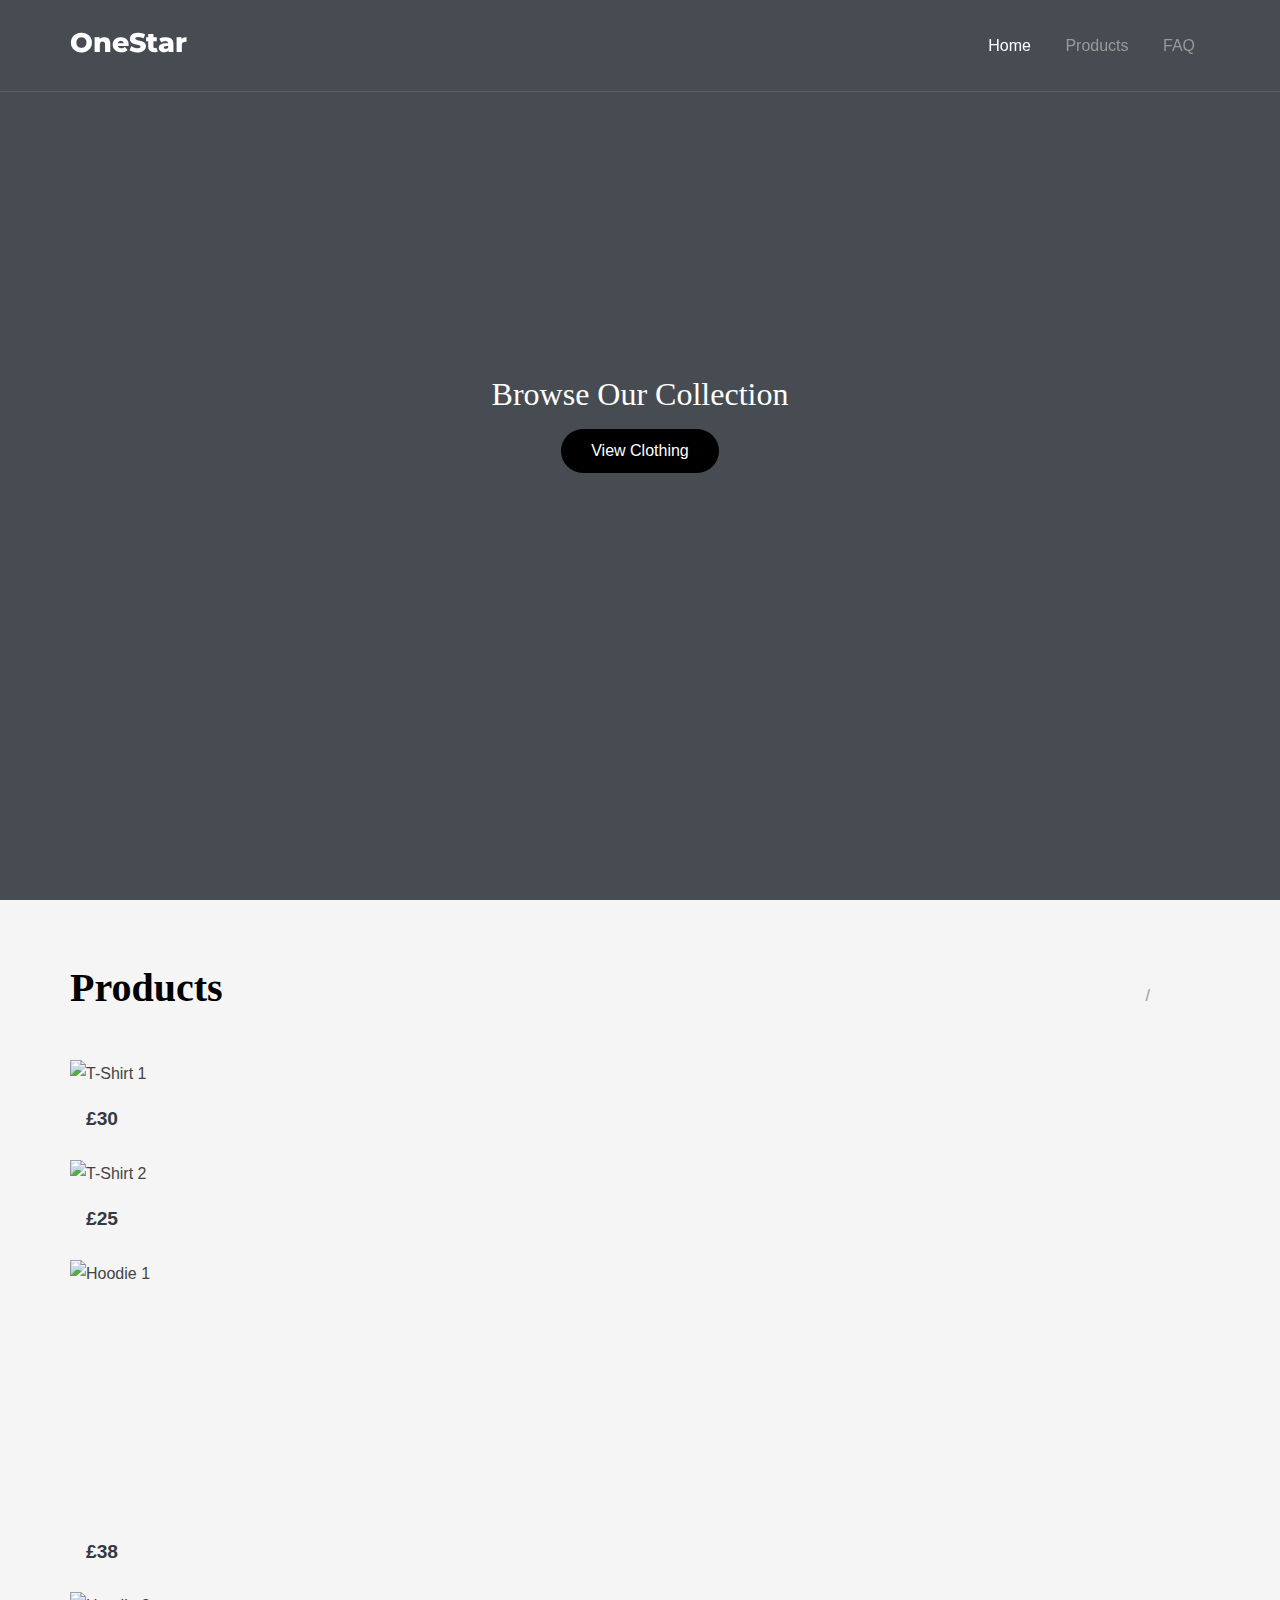
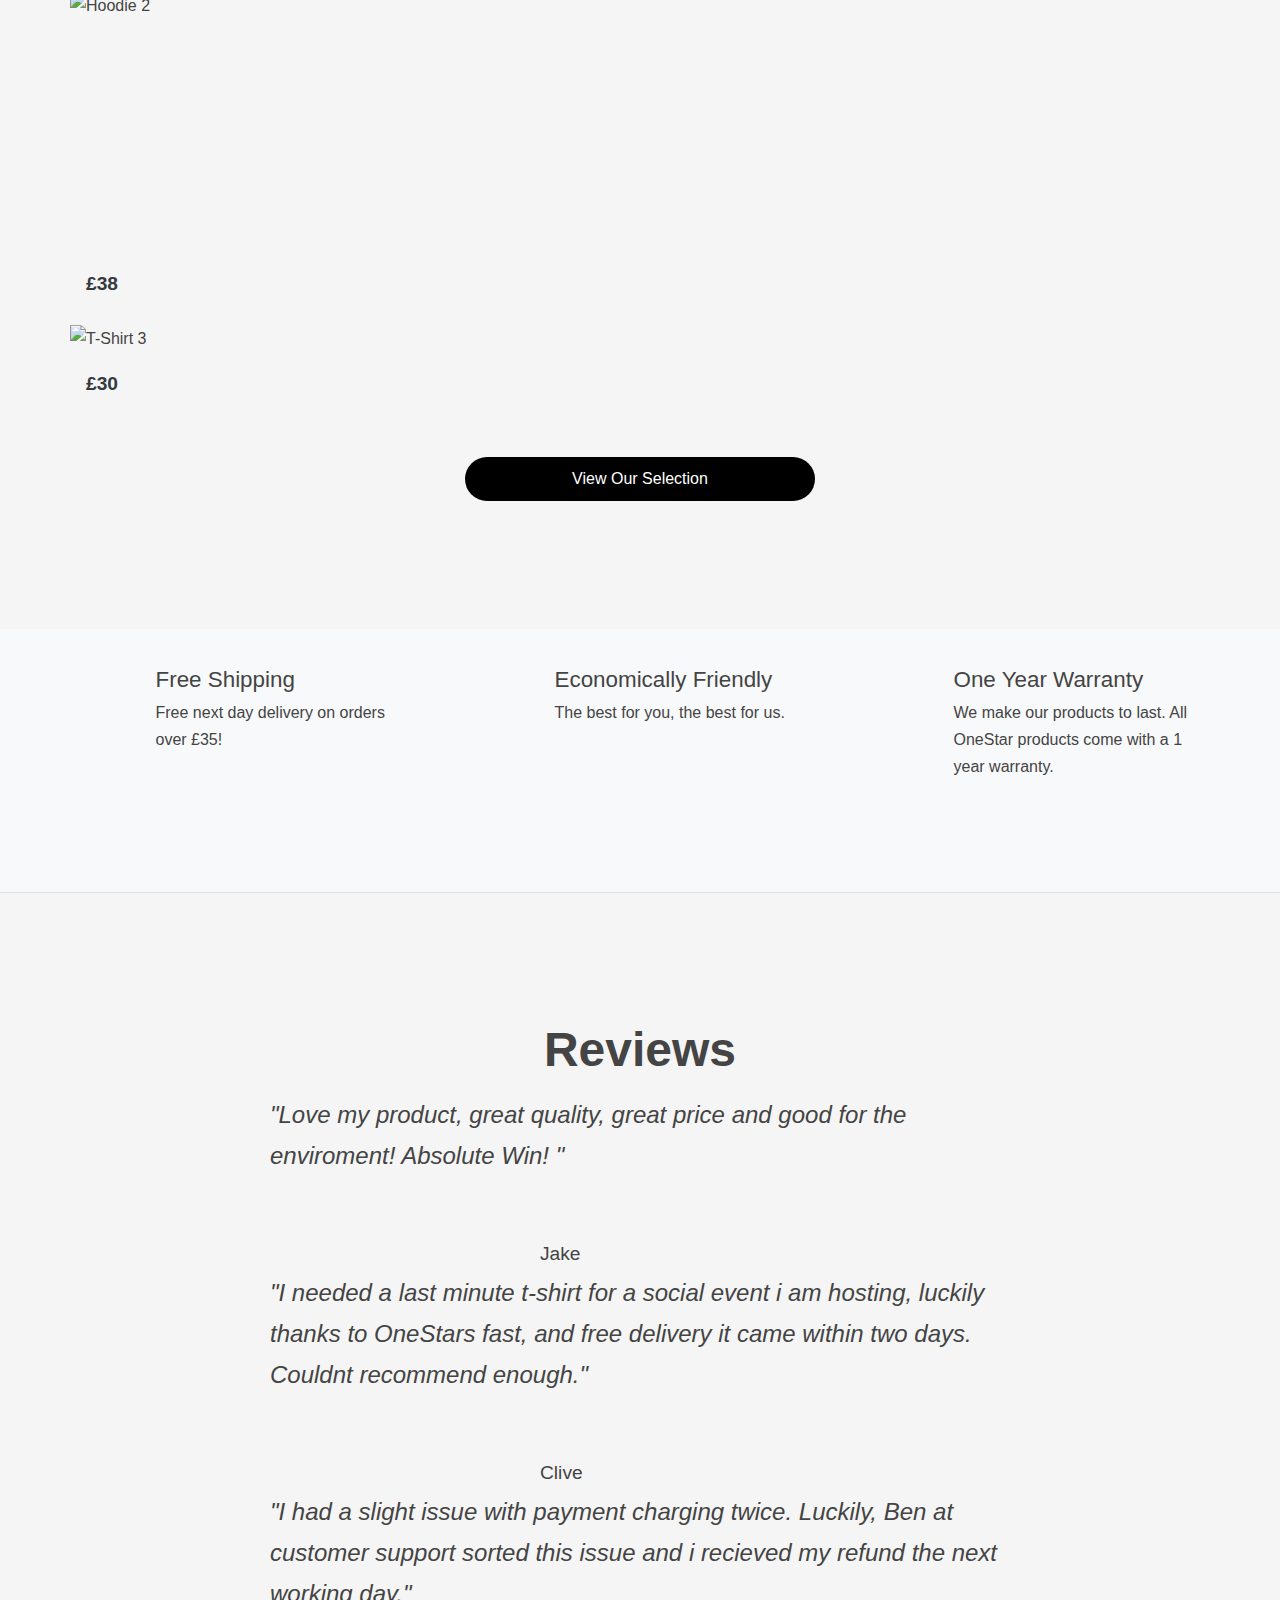
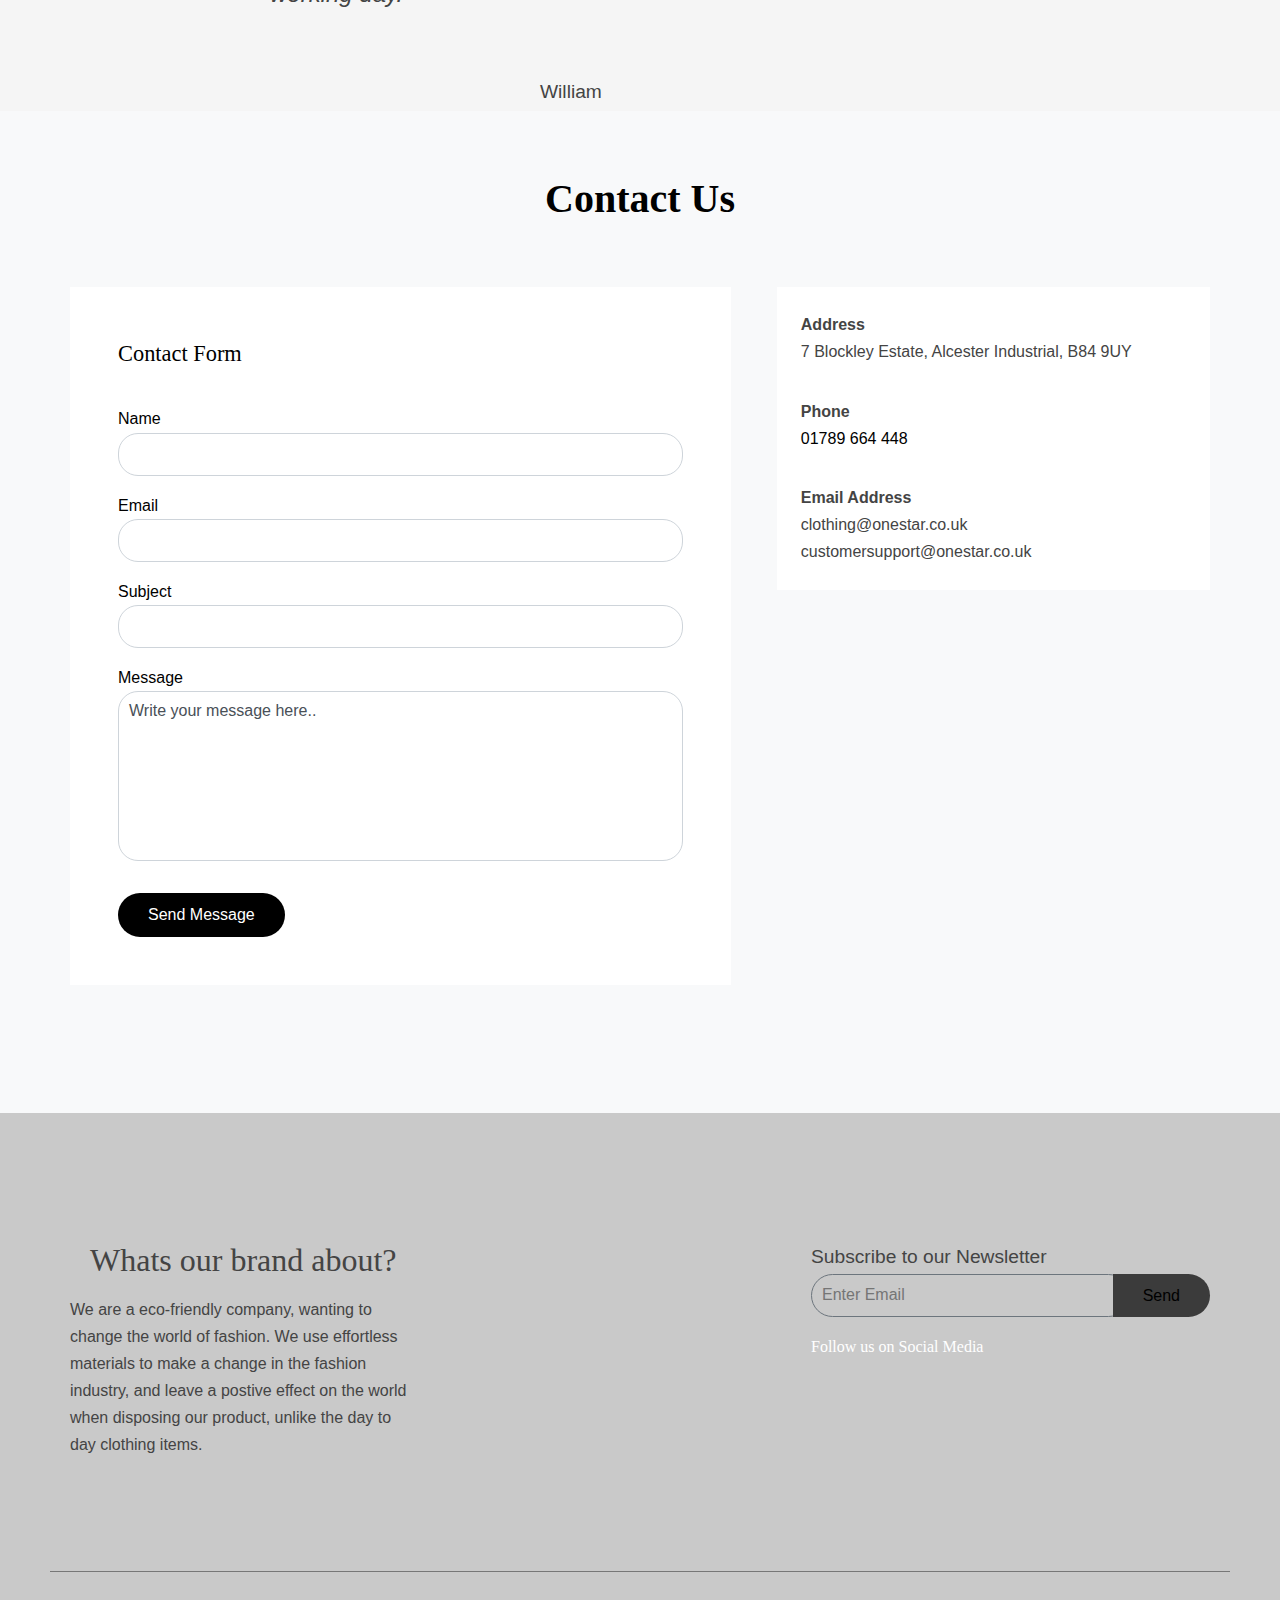
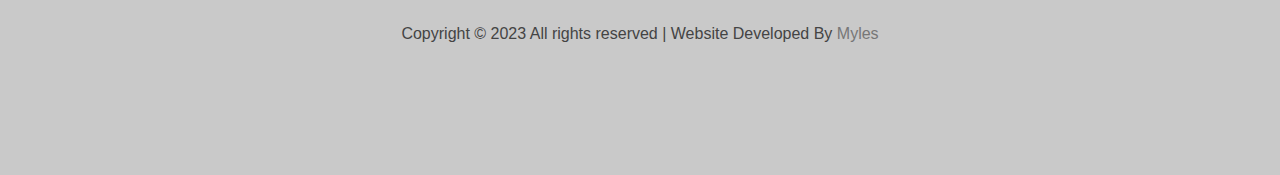
==== index.html @ 10010231 "Add files via upload" ====
<!DOCTYPE html>
<html lang="en">
<head>
    <meta charset="UTF-8">
    <meta name="viewport" content="width=device-width, initial-scale=1.0">
    <meta http-equiv="X-UA-Compatible" content="ie=edge">
    <title>Onestar | Home</title>
    <link rel="icon" type="image/x-icon" href="Images/favicon.png">

    <link rel="stylesheet" type="text/css" href="https://cdn.jsdelivr.net/npm/slick-carousel@1.8.1/slick/slick.css"/>
    <link href="style.css" type="text/css" rel="Stylesheet" />

    <script src="https://cdnjs.cloudflare.com/ajax/libs/jquery/3.2.1/jquery.min.js"></script>
    <script src="https://kit.fontawesome.com/95dc93da07.js"></script>
    <script type="text/javascript" src="https://cdn.jsdelivr.net/npm/slick-carousel@1.8.1/slick/slick.min.js"></script>
</head>

<body>
    <div id="header-hero-container">
        <header>
            <div class="flex container">
                <a id="logo" href="index.html">OneStar</a>
                <nav>
                    <button id="nav-toggle" class="hamburger-menu">
                        <span class="strip"></span>
                        <span class="strip"></span>
                        <span class="strip"></span>
                    </button>

                    <ul id="nav-menu">
                        <li><a href="index.html" class="active">Home</a></li>
                        <li><a href="products.html" target="_blank">Products</a></li>
                        <li><a href="faq.html">FAQ</a></li>
                        <li id="close-flyout"><span class="fas fa-times"></span></li>
                    </ul>
                </nav>
            </div>
        </header>
        
        <section id="hero">
            <div class="fade"></div>
            <div class="hero-text">
                <h1>Browse Our Collection</h1>
                <button class="rounded">View Clothing</button>
            </div>
        </section>
    </div>
    <section id="properties">
        <div class="container">
            <h2>Products</h2>
            <div id="properties-slider" class="slick">
                <div>
                    <img src="Images/Image.jpeg" alt="T-Shirt 1" />
                    <div class="property-details">
                        <p class="price">£30</p>
                    </div>
                </div>

                <div>
                    <img src="Images/Image.jpeg" alt="T-Shirt 2" />
                    <div class="property-details">
                        <p class="price">£25</p>
                    </div>
                </div>

                <div>
                    <img src="Images/Blank-Hoodie.jpeg" alt="Hoodie 1" height="260" />
                    <div class="property-details">
                        <p class="price">£38</p>
                    </div>
                </div>

                <div>
                    <img src="Images/Blank-Hoodie.jpeg" alt="Hoodie 2" height="260" />
                    <div class="property-details">
                        <p class="price">£38</p>
                    </div>
                </div>

                <div>
                    <img src="Images/Image.jpeg" alt="T-Shirt 3" />
                    <div class="property-details">
                        <p class="price">£30</p>
                    </div>
                </div>
            </div>
            <button class="rounded">View Our Selection</button>
        </div>
    </section>

    <section id="services">
        <div class="container">
            <div class="flex">
                <div>
                    <div class="fas fa-truck"></div>
                    <div class="services-card-right">
                        <h3>Free Shipping</h3>
                        <p>Free next day delivery on orders over £35!</p>
                    </div>
                </div>

                <div>
                    <div class="fas fa-tshirt"></div>
                    <div class="services-card-right">
                        <h3>Economically Friendly</h3>
                        <p>The best for you, the best for us.</p>
                    </div>
                </div>

                <div>
                    <div class="fas fa-shopping-basket"></div>
                    <div class="services-card-right">
                        <h3>One Year Warranty</h3>
                        <p>We make our products to last. All OneStar products come with a 1 year warranty.</p>
                    </div>
                </div>
                <div>
            </div>
        </div>
    </section>

    <section id="reviews">
        <div class="container">
            <h6>Reviews</h6>
            <div id="testimonials-slider">
                <div>
                    <blockquote>
                        <p>"Love my product, great quality, great price and good for the enviroment! Absolute Win!
                            "</p>
                    </blockquote>
                    <div class="testimonials-caption">
                        <img src="Images/bf9de7cb-7ea4-4e00-8d38-fbcac728060b.jpeg" alt="" />
                        <p>Jake</p>
                        <span class="fa fa-star checked"></span>
                        <span class="fa fa-star checked"></span>
                        <span class="fa fa-star checked"></span>
                        <span class="fa fa-star checked"></span>
                    </div>
                </div>

                <div>
                    <blockquote>
                        <p>"I needed a last minute t-shirt for a social event i am hosting, luckily thanks to OneStars fast, and free delivery it came within two days. Couldnt recommend enough."</p>
                    </blockquote>
                    <div class="testimonials-caption">
                        <img src="Images/GenG.jpg" alt="" />
                        <p>Clive</p>
                        <span class="fa fa-star checked"></span>
                        <span class="fa fa-star checked"></span>
                        <span class="fa fa-star checked"></span>
                        <span class="fa fa-star checked"></span>
                        <span class="fa fa-star checked"></span>
                        
                    </div>
                </div>
                <div>
                    <blockquote>
                        <p>"I had a slight issue with payment charging twice. Luckily, Ben at customer support sorted this issue and i recieved my refund the next working day."</p>
                    </blockquote>
                    <div class="testimonials-caption">
                        <img src="Images/8671199f-dd25-4316-986a-d339cf1d1143.jpeg" alt="" />
                        <p>William</p>
                        <span class="fa fa-star checked"></span>
                        <span class="fa fa-star checked"></span>
                        <span class="fa fa-star checked"></span>
                        <span class="fa fa-star checked"></span>
                        <span class="fa fa-star checked"></span>
                        <div>
                </div>
            </div>
        </div>
    </section>

    <section id="contact">
        <div class="container">
            <h2>Contact Us</h2>

            <div class="flex">
                <div id="form-container">
                    <h3>Contact Form</h3>
                    <form>
                        <label for="name">Name</label>
                        <input type="text" id="name" />

                        <label for="email">Email</label>
                        <input type="text" id="email" />

                        <label for="subject">Subject</label>
                        <input type="text" id="subject" />

                        <label for="message">Message</label>
                        <textarea id="message">Write your message here..</textarea>

                        <button class="rounded">Send Message</button>
                    </form>
                </div>

                <div id="address-container">
                    <label>Address</label>
                    <address>
                        <div class="text-one">7 Blockley Estate, Alcester Industrial, B84 9UY</div>
                    </address>

                    <label>Phone</label>
                    <a href="#">01789 664 448</a>

                    <label>Email Address</label>
                    <div class="text-one">clothing@onestar.co.uk</div>
                    <div class="text-two">customersupport@onestar.co.uk</div>
                </div>
            </div>
        </div>
    </section>

    <footer>
        <div class="flex container">
            <div class="footer-about">
                <h1>Whats our brand about?</h1>
                <p>We are a eco-friendly company, wanting to change the world of fashion. We use effortless materials to make a change in the fashion industry, and leave a postive effect on the world when disposing our product, unlike the day to day clothing items.</p>
            </div>
            <div class="footer-subscribe">
                <h4>Subscribe to our Newsletter</h4>
                <div id="subscribe-container">
                    <input type="text" placeholder="Enter Email" />
                    <button class="right-rounded">Send</button>
                </div>

                <h5 class="follow-us">Follow us on Social Media</h5>
                <ul>
                    <li><a href="#"><span class="fab fa-facebook-f"></span></a></li>
                    <li><a href="#"><span class="fab fa-twitter"></span></a></li>
                    <li><a href="#"><span class="fab fa-instagram"></span></a></li>
                    <li><a href="#"><span class="fab fa-linkedin-in"></span></a></li>
                </ul>
            </div>
        </div>

        <small>
            Copyright &copy; 2023 All rights reserved | Website Developed By <a href="https://www.instagram.com/mylesw01/?hl=en">Myles</a>
        </small>
    </footer>

   <script src="/script.js"></script>
</body>
</html
---- style.css ----
@import url("https://fonts.googleapis.com/css2?family=Montserrat&display=swap");

/* start: global styles */
body {
  font-family: "Montserrat", sans-serif;
  margin: 0;
  padding: 0;
  font-size: 1rem;
  font-weight: 400;
  color: #777;
  line-height: 1.7;
}

* {
  outline: none;
}

*:not(.slick-track):not(.slick-list) {
  transition: 0.4s;
}

.container {
  max-width: 1140px;
  margin: 0 auto;
  padding: 0 20px;
}

.flex {
  display: flex;
  justify-content: space-between;
}

h1,
h2,
h3,
h4,
h5 {
  margin: 0;
  padding: 0;
}

h1,
h2 {
  font-family: "Playfair Display", serif;
  font-weight: 800;
}

h1 {
  font-size: 3rem;
  line-height: 1.2;
  margin-bottom: 1rem;
}

h2 {
  font-size: 2.5rem;
  color: #000000;
  margin-bottom: 1rem;
  line-height: 1.2;
}

h3 {
  font-size: 1.4rem;
  font-weight: 300;
}

h4 {
  font-size: 1.2rem;
  font-weight: 300;
}


h5 {
  font-size: 1rem;
  font-family: "Playfair Display", serif;
  color: rgb(172, 172, 172);
}

h6 {
  font-size: 3rem;
  line-height: 1.2;
  margin-bottom: 1rem;
  text-align: center;
}

h7 {
  font-size: 2.5rem;
  margin-bottom: 1rem;
  line-height: 1.2;
  text-align: center;
}

p {
  margin: 0 0 1rem;
}

button.rounded {
  background: #000000;
  border: none;
  color: #fff;
  font-size: 16px;
  border-radius: 30px;
  padding: 10px 30px;
  line-height: 1.5;
  cursor: pointer;
}

button.rounded:hover {
  background: #fff;
  color: #000000;
}



p.large-paragraph {
  font-size: 1.25rem;
  font-weight: 300;
}
/* end: global styles */

/* start: header styles */
#header-hero-container {
  min-height: 600px;
  height: calc(100vh);
  position: relative;
}

header {
  background: transparent;
  padding: 1rem 0;
  border-bottom: 1px solid rgba(255, 255, 255, 0.1);
  position: fixed;
  width: 100%;
  z-index: 3;
}

#logo {
  font-family: "Montserrat", sans-serif;
  font-size: 1.7rem;
  font-weight: 800;
  color: #fff;
  text-decoration: none;
  position: relative;
  top: 4px;
}

.hamburger-menu {
  background-color: transparent;
  border: 1px solid #fff;
  padding: 3px 5px;
  width: 30px;
  cursor: pointer;
  margin-top: 10px;
  display: none;
}

.hamburger-menu .strip {
  display: block;
  height: 1px;
  background-color: #fff;
  margin: 4px 0;
}

header ul {
  list-style-type: none;
}

header ul li {
  display: inline-block;
  margin: 0 15px;
}

#close-flyout {
  display: none;
}

header ul li a {
  color: #999;
  font-size: 16px;
  text-decoration: none;
}

header ul.is-sticky li a {
  color: #000;
}

header ul li a:hover,
header ul li a.active {
  color: #fff;
}

header ul.is-sticky li a:hover,
header ul.is-sticky li a.active {
  color: #000000;
}


#hero {
  background: url("Images/Rack-Image.jpeg") center
    center no-repeat;
  background-size: cover;
  position: absolute;
  top: 0;
  left: 0;
  z-index: 1;
  height: 100%;
  width: 100%;
}

#hero .fade {
  position: absolute;
  width: 100%;
  height: 100%;
  top: 0;
  left: 0;
  background: rgba(52, 58, 64, 0.9);
  z-index: 1;
}

#hero .hero-text {
  position: absolute;
  top: 50%;
  margin: -75px auto 0;
  left: 0;
  right: 0;
  z-index: 2;
  color: #fff;
  width: 500px;
  text-align: center;
}

#hero .hero-text p {
  line-height: 1.5em;
  font-weight: 300;
  font-size: 1rem;
}
/* end: hero section styles */



#story-works {
  padding: 3rem 0;
  background: #d1d2d3;
  text-align: center;
}

#story-works h2 {
  margin-bottom: 3rem;
  text-align:center;
}

#story-works .flex > div {
  width: 30%;
}

#hstory-works h4 {
  color: #343a40;
  margin-top: 1rem;
}

#story-works span.fas {
  color: #000000;
  font-size: 35px;
}

#story-works p {
  margin: 0 0 1rem;
  text-align: center;
}



/* start: properties styles */
#properties {
  margin: 4rem 0 8rem;
  position: relative;
}

#properties h2 {
  margin-bottom: 3rem;
}

#properties .container {
  position: relative;
}

#properties .container:before {
  content: "/";
  position: absolute;
  right: 80px;
  top: 18px;
  color: #999;
}

#properties-slider a.slick-arrow {
  color: #000;
  position: absolute;
  top: -78px;
  right: 0;
  text-transform: uppercase;
  letter-spacing: 0.1rem;
  text-decoration: none;
}

#properties-slider a.slick-prev {
  right: 80px;
}

#properties-slider .slick-slide {
  padding: 0 15px;
}

#properties-slider img {
  width: 100%;
  display: block;
}

#properties-slider .property-details {
  padding: 1rem;
}

#properties-slider .price {
  font-size: 1.2rem;
  color: #343a40;
  font-weight: 800;
  margin: 0 0 0.5rem 0;
}

#properties-slider .property-details span {
  font-size: 0.8rem;
  padding-right: 15px;
}

#properties-slider .property-details span.baths {
  padding-left: 10px;
}

#properties-slider .property-details span.sqft {
  padding-right: 0;
  padding-left: 10px;
}

#properties-slider .property-details span.beds,
#properties-slider .property-details span.baths {
  border-right: 1px solid #888;
}

#properties-slider .property-details address {
  font-size: 0.8rem;
  font-style: normal;
  margin-top: 0.5rem;
}

#properties button.rounded {
  display: block;
  margin: 2rem auto 0;
  width: 350px;
}
/* end: properties styles */

/* start: agents styles */
#agents {
  margin: 4rem 0 6rem;
  padding: 0 0 6rem;
  border-bottom: 1px solid #ccc;
}

#agents p.large-paragraph {
  width: 50%;
  margin-bottom: 4rem;
}

#agents .flex {
  flex-wrap: wrap;
  padding: 0;
}

#agents .card {
  width: 32%;
  background: #f0f0f0;
  margin-bottom: 2rem;
}

#agents .card img {
  width: 100%;
}

#agents .card h3 {
  font-family: "Playfair Display", serif;
  color: #000;
}

#agents .card h3,
#agents .card p {
  padding-left: 1rem;
}
/* end: agents styles */

/* start: best real estate company styles */
#the-best {
  margin: 2rem 0;
}

#the-best .flex > img {
  width: 47%;
}

#the-best .flex > div {
  width: 40%;
}

#the-best ul {
  padding-left: 20px;
  margin-bottom: 4rem;
}

#the-best ul li {
  margin: 10px 0;
}
/* end: best real estate company styles */

/* start: services styles */
#services {
  background: #f8f9fa;
  padding: 2rem 0;
  margin: 8rem 0;
  border-bottom: 1px solid #dee2e6;
}

#services h2 {
  text-align: center;
  margin-bottom: 3rem;
}

#services .flex {
  flex-wrap: wrap;
}

#services .flex > div {
  width: 30%;
  margin-bottom: 2rem;
}

#services .flex > div .fas {
  color: #000000;
  font-size: 40px;
  float: left;
  margin-top: 15px;
  width: 20%;
  text-align: center;
}

#services .flex > div .services-card-right {
  float: right;
  width: 75%;
}

#services .flex > div a {
  color: #000000;
  text-decoration: none;
}

#services .flex > div a:hover {
  text-decoration: underline;
}
/* end: services styles */

/* start: testimonials styles */
#testimonials {
  margin-bottom: 8rem;
}

#testimonials h2 {
  text-align: center;
}

#testimonials-slider .slick-slide {
  text-align: center;
}

#testimonials-slider blockquote {
  font-size: 1.5rem;
  font-style: italic;
  margin: 1rem auto 3rem;
  max-width: 740px;
}

#testimonials-slider .testimonials-caption {
  width: 200px;
  margin: 0 auto;
}

#testimonials-slider .testimonials-caption img {
  float: left;
  border-radius: 30px;
  width: 60px;
}

.testimonials-caption p {
  position: relative;
  top: 13px;
  font-size: 1.2rem;
}

#testimonials-slider .slick-arrow {
  text-decoration: none;
  position: absolute;
  font-size: 40px;
  color: #222;
  top: 50%;
  margin-top: -35px;
  z-index: 1;
}
#testimonials-slider .slick-next {
  right: 0;
}
/* end: testimonials styles */

/* start: contact us styles */
#contact {
  background: #f8f9fa;
  padding: 4rem 0 8rem;
}

#contact h2 {
  text-align: center;
  margin-bottom: 4rem;
}

#form-container {
  width: 58%;
  background: #fff;
  padding: 3rem;
  box-sizing: border-box;
  height: 0%;
}

#form-container h3 {
  color: #000;
  font-family: "Playfair Display", serif;
  margin-bottom: 2rem;
}

#form-container label {
  display: block;
  color: #000;
  margin-top: 1rem;
}

#form-container input,
#form-container textarea {
  display: block;
  border-radius: 20px;
  padding: 10px;
  border: 1px solid #ced4da;
  width: 100%;
  box-sizing: border-box;
  height: 43px;
  font-family: "Roboto", "Helvetica", "Sans-serif";
  font-size: 1rem;
  color: #495057;
}

#form-container textarea {
  height: 170px;
  margin-bottom: 2rem;
  resize: none;
}

#address-container {
  width: 38%;
  background: #fff;
  padding: 1.5rem;
  box-sizing: border-box;
  height: 0%;
}

#address-container label {
  font-weight: 700;
  display: block;
  margin-top: 2rem;
}

#address-container label:first-child {
  margin-top: 0;
}

#address-container address {
  margin-bottom: 1.5rem;
  font-style: normal;
}

#address-container a {
  text-decoration: none;
  color: #000000;
}

#address-container a:hover {
  text-decoration: underline;
}
/* end: contact us styles */

/* start: footer styles */
footer {
  background: rgb(201, 201, 201);
  padding: 8rem 0;
}

footer .flex {
  padding-bottom: 6rem;
  border-bottom: 1px solid #777;
}

footer h5 {
  color: #fff;
  margin-bottom: 1rem;
  font-weight: 300;
}

footer h5.follow-us {
  margin-top: 1rem;
}

footer .footer-about {
  width: 47%;
}

footer .footer-about p {
  width: 65%;
}


footer .footer-subscribe {
  width: 35%;
}

#subscribe-container {
  position: relative;
}

footer .footer-subscribe input {
  border-radius: 30px;
  height: 43px;
  font-family: "Roboto", "Helvetica", "Sans-serif";
  border: 1px solid #6c757d;
  background-color: transparent;
  font-size: 1rem;
  padding: 10px;
  color: #fff;
  box-sizing: border-box;
  width: 80%;
}

footer button.right-rounded {
  border-top-right-radius: 30px;
  border-bottom-right-radius: 30px;
  background: #3b3b3b;
  font-size: 16px;
  color: #000;
  padding: 10px 30px 9px;
  line-height: 1.5;
  cursor: pointer;
  border: none;
  position: absolute;
  right: 0;
}

footer button.right-rounded:hover {
  background: #fff;
}

footer .footer-subscribe ul {
  list-style-type: none;
  padding: 0;
  margin: 0;
}

footer .footer-subscribe ul li {
  display: inline-block;
  margin: 0 16px;
}

footer .footer-subscribe ul li:first-child {
  margin-left: 0;
}

footer .footer-subscribe ul li a {
  text-decoration: none;
  color: #777;
}

footer .footer-subscribe ul li a:hover {
  color: #fff;
}

footer small {
  margin-top: 3rem;
  font-size: 1rem;
  display: block;
  text-align: center;
}

footer small a {
  color: #777;
  text-decoration: none;
}

footer small a:hover {
  color: #fff;
}
/* end: footer styles */


/* start: media queries */
@media (max-width: 991px) {
  #logo {
    top: 1px;
  }

  #nav-toggle {
    display: block;
  }

  nav ul {
    position: fixed;
    background: #fff;
    right: -100%;
    top: 0;
    margin: 0;
    padding: 2rem;
    height: 100%;
    width: 300px;
    box-sizing: border-box;
    box-shadow: 5px 0 10px 3px #999;
  }

  #close-flyout {
    position: absolute;
    right: 2rem;
    top: 1.5rem;
    font-size: 30px;
    color: #777;
    cursor: pointer;
    display: block;
    line-height: 1;
    margin: 0;
  }

  nav ul li {
    display: block;
    margin: 20px 0;
  }

  nav ul li:first-child {
    margin-top: 50px;
  }
  nav ul li a {
    font-size: 20px;
    color: #212529;
  }

  nav ul li a.active,
  nav ul li a:hover {
    color: #000000;
  }
}

@media (max-width: 767px) {
  h1 {
    font-size: 2rem;
  }

  h2 {
    font-size: 1.75rem;
  }

  h3 {
    font-size: 1.2rem;
  }

  .large-paragraph {
    font-size: 1rem;
  }

  p {
    font-size: 0.8rem;
  }

  .container {
    max-width: 540px;
  }

  #hero .hero-text {
    width: 400px;
  }

  #agents .card {
    width: 49%;
  }

  #the-best .flex > img {
    display: none;
  }

  #the-best .flex > div {
    width: 100%;
  }

  #testimonials-slider p {
    font-size: 1.2rem;
  }

  #properties .container:before {
    top: 2px;
    font-size: 0.85rem;
  }

  #properties-slider a.slick-arrow {
    font-size: 0.85rem;
  }

  #properties button.rounded {
    width: 300px;
  }

  #services .flex > div {
    width: 48%;
  }

  #contact .flex {
    flex-wrap: wrap;
  }

  #form-container {
    width: 100%;
    padding: 2rem;
  }

  #address-container {
    width: 100%;
    margin-top: 2rem;
  }

  footer {
    padding: 6rem 0;
  }

  footer .flex {
    flex-wrap: wrap;
  }

  footer .flex > div {
    width: 100%;
    margin-top: 1rem;
  }

  footer .flex > div:first-child {
    margin-top: 0;
  }

  footer .footer-about p {
    font-size: 1rem;
    width: 100%;
  }

  footer .footer-subscribe input {
    width: 90%;
  }

  footer h5.follow-us {
    /* margin-top: 2rem; */
    font: bold;
  }
}

@media (max-width: 500px) {
  #hero .hero-text {
    width: 330px;
  }

  #agents {
    margin: 4rem 0 3rem;
    padding: 0 0 3rem;
  }

  #agents .card {
    width: 100%;
  }

  #agents p.large-paragraph {
    width: 100%;
  }

  #how-it-works .flex {
    display: block;
  }

  #how-it-works .flex > div {
    width: 100%;
    margin-top: 2rem;
  }

  #properties button.rounded {
    width: 250px;
  }

  #services {
    padding: 4rem 0 3rem;
    margin: 4rem 0;
  }

  #services .flex > div {
    width: 100%;
  }

  #testimonials {
    margin-bottom: 4rem;
  }

  #testimonials-slider p {
    font-size: 1rem;
  }

  #testimonials-slider .slick-arrow {
    display: none !important;
  }

  #contact {
    padding: 4rem 0;
  }

  #contact h2 {
    margin-bottom: 2rem;
  }

  #form-container {
    padding: 1.5rem;
  }

  footer {
    padding: 4rem 0;
  }
}

@media (max-width: 400px) {
  #hero .hero-text {
    max-width: 275px;
    width: 100%;
  }

  #properties button.rounded {
    max-width: 250px;
    width: 100%;
  }

  nav ul {
    width: 200px;
  }
}
/* end: media queries */




/* FAQ Page*/


@import url(https://fonts.googleapis.com/css?family=Poppins:400,300,500);
body {
  font-family: 'Poppins', sans-serif;
  background-color: #f5f5f5;
  color: #444;
}

main {
  display: block;
  position: relative;
  box-sizing: border-box;
  padding: 30px;
  width: 100%;
  background-color: #fff;
  margin: 0 auto;
  margin-top: 50px;
  box-shadow: 0px 0px 5px rgba(0, 0, 0, 0.1);
}
h1 {
  padding-left: 20px;
  padding-right: 20px;
  font-size: 32px;
  font-weight: 300;
}

.topic {
  padding: 20px;
  padding-top: 0px;
  padding-bottom: 0px;
  border-bottom: solid 1px #ebebeb;
}

.open {
  cursor: pointer;
  display: block;
  padding: 0px;
}

.open:hover {
  opacity: 0.7;
}

.expanded {
  background-color: #f5f5f5;
  transition: all .3s ease-in-out;
  border-radius: 15px;
}
.question {
  padding: 30px 40px 20px 0px;
  font-size: 18px;
  font-weight: 500;
  color: #195d78;
}

.answer {
  font-size: 16px;
  line-height: 26px;
  display: none;
  margin-bottom: 30px;
  text-align: justify;
  padding-left: 20px;
  padding-right: 20px;
}

.faq-t {
  -moz-transform: rotate(-45deg);
  -ms-transform: rotate(-45deg);
  -webkit-transform: rotate(-45deg);
  transform: rotate(-45deg);
  display: inline-block;
  float: right;
  position: relative;
  top: -55px;
  right: 10px;
  width: 10px;
  height: 10px;
  background: transparent;
  border-left: 2px solid #ccc;
  border-bottom: 2px solid #ccc;
  transition: all .3s ease-in-out;
}

.faq-o {
  top: -50px;
  -moz-transform: rotate(-224deg);
  -ms-transform: rotate(-224deg);
  -webkit-transform: rotate(-224deg);
  transform: rotate(-224deg);
}



/* CSS for the property search section */
#property-search {
  background-color: #f5f5f5;
  padding: 20px;
  margin-bottom: 20px;
}

#property-search h2 {
  margin-bottom: 10px;
  font-size: 24px;
}

#property-search-form {
  display: flex;
  align-items: center;
}

#property-search-form label {
  margin-right: 10px;
}

#property-search-form select {
  margin-right: 10px;
  padding: 5px;
}

#property-search-form input[type="submit"] {
  padding: 8px 16px;
  background-color: #4caf50;
  color: white;
  border: none;
  cursor: pointer;
}

#property-search-form input[type="submit"]:hover {
  background-color: #45a049;
}

#property-list {
  display: flex;
  flex-wrap: wrap;
  justify-content: space-between;
}

.property {
  width: calc(33.33% - 20px);
  margin-bottom: 20px;
  padding: 10px;
  background-color: #fff;
  border: 1px solid #ddd;
  box-shadow: 0px 2px 4px rgba(0, 0, 0, 0.1);
}

.property h2 {
  margin: 0;
  font-size: 18px;
}

.property p {
  margin-top: 5px;
  font-size: 14px;
}

.image-container {
  position: relative;
}

.image-container img {
  width: 100%;
  height: auto;
}

.image-nav {
  position: absolute;
  bottom: 10px;
  left: 50%;
  transform: translateX(-50%);
}

.image-nav button {
  padding: 5px 10px;
  background-color: #4caf50;
  color: white;
  border: none;
  cursor: pointer;
}

.image-nav button:hover {
  background-color: #000000;
}
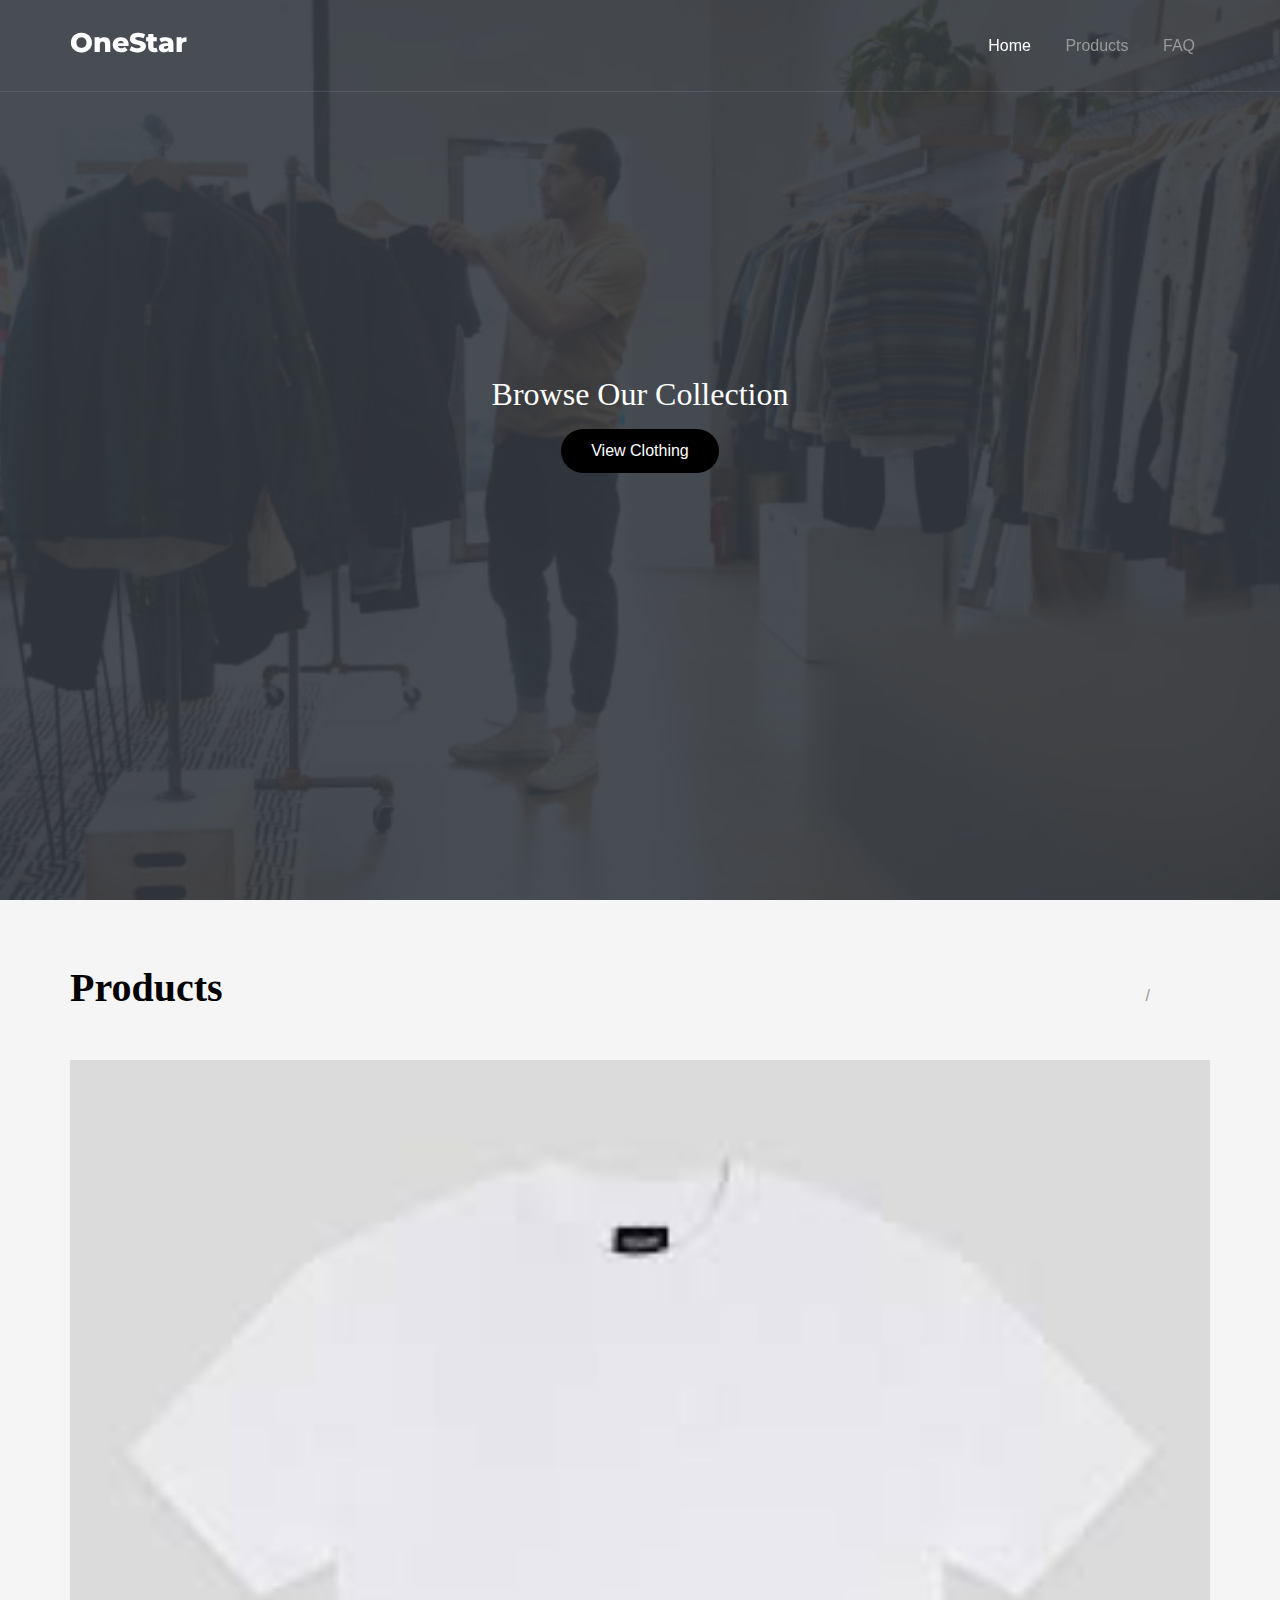
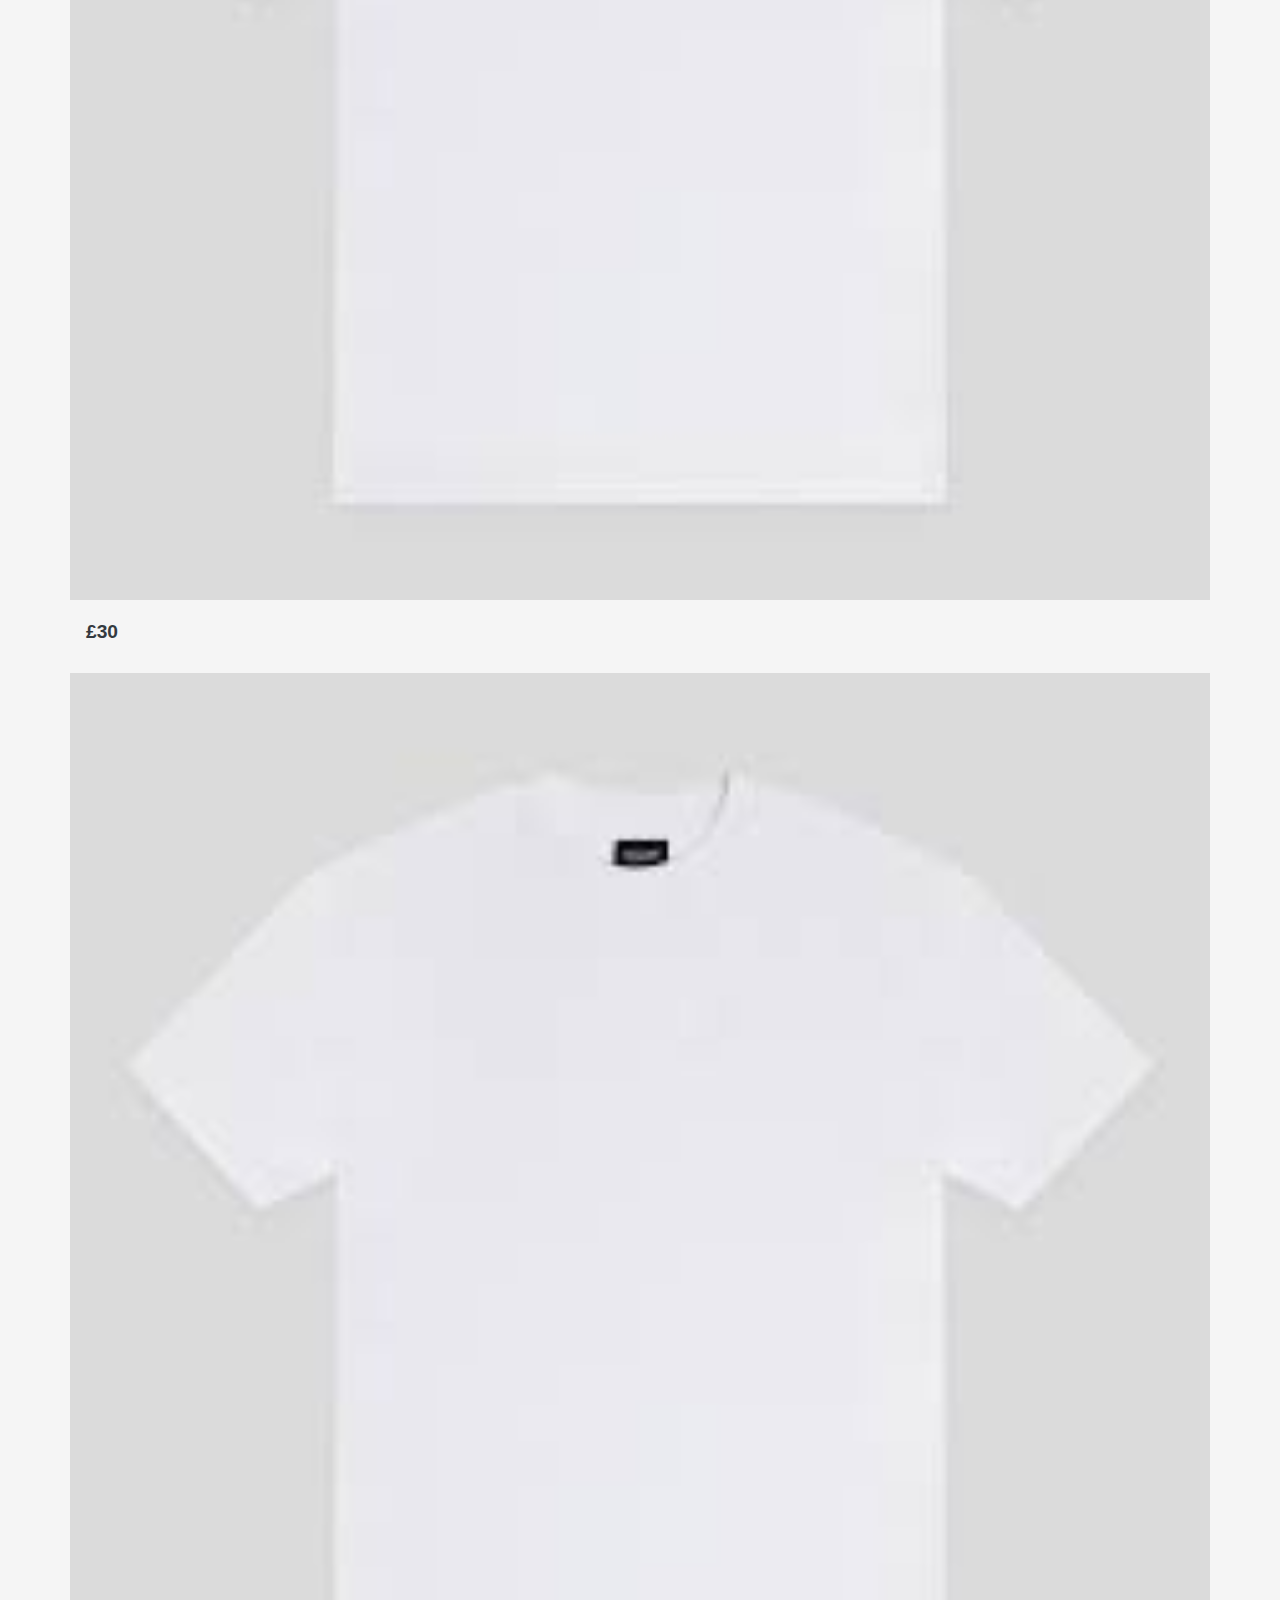
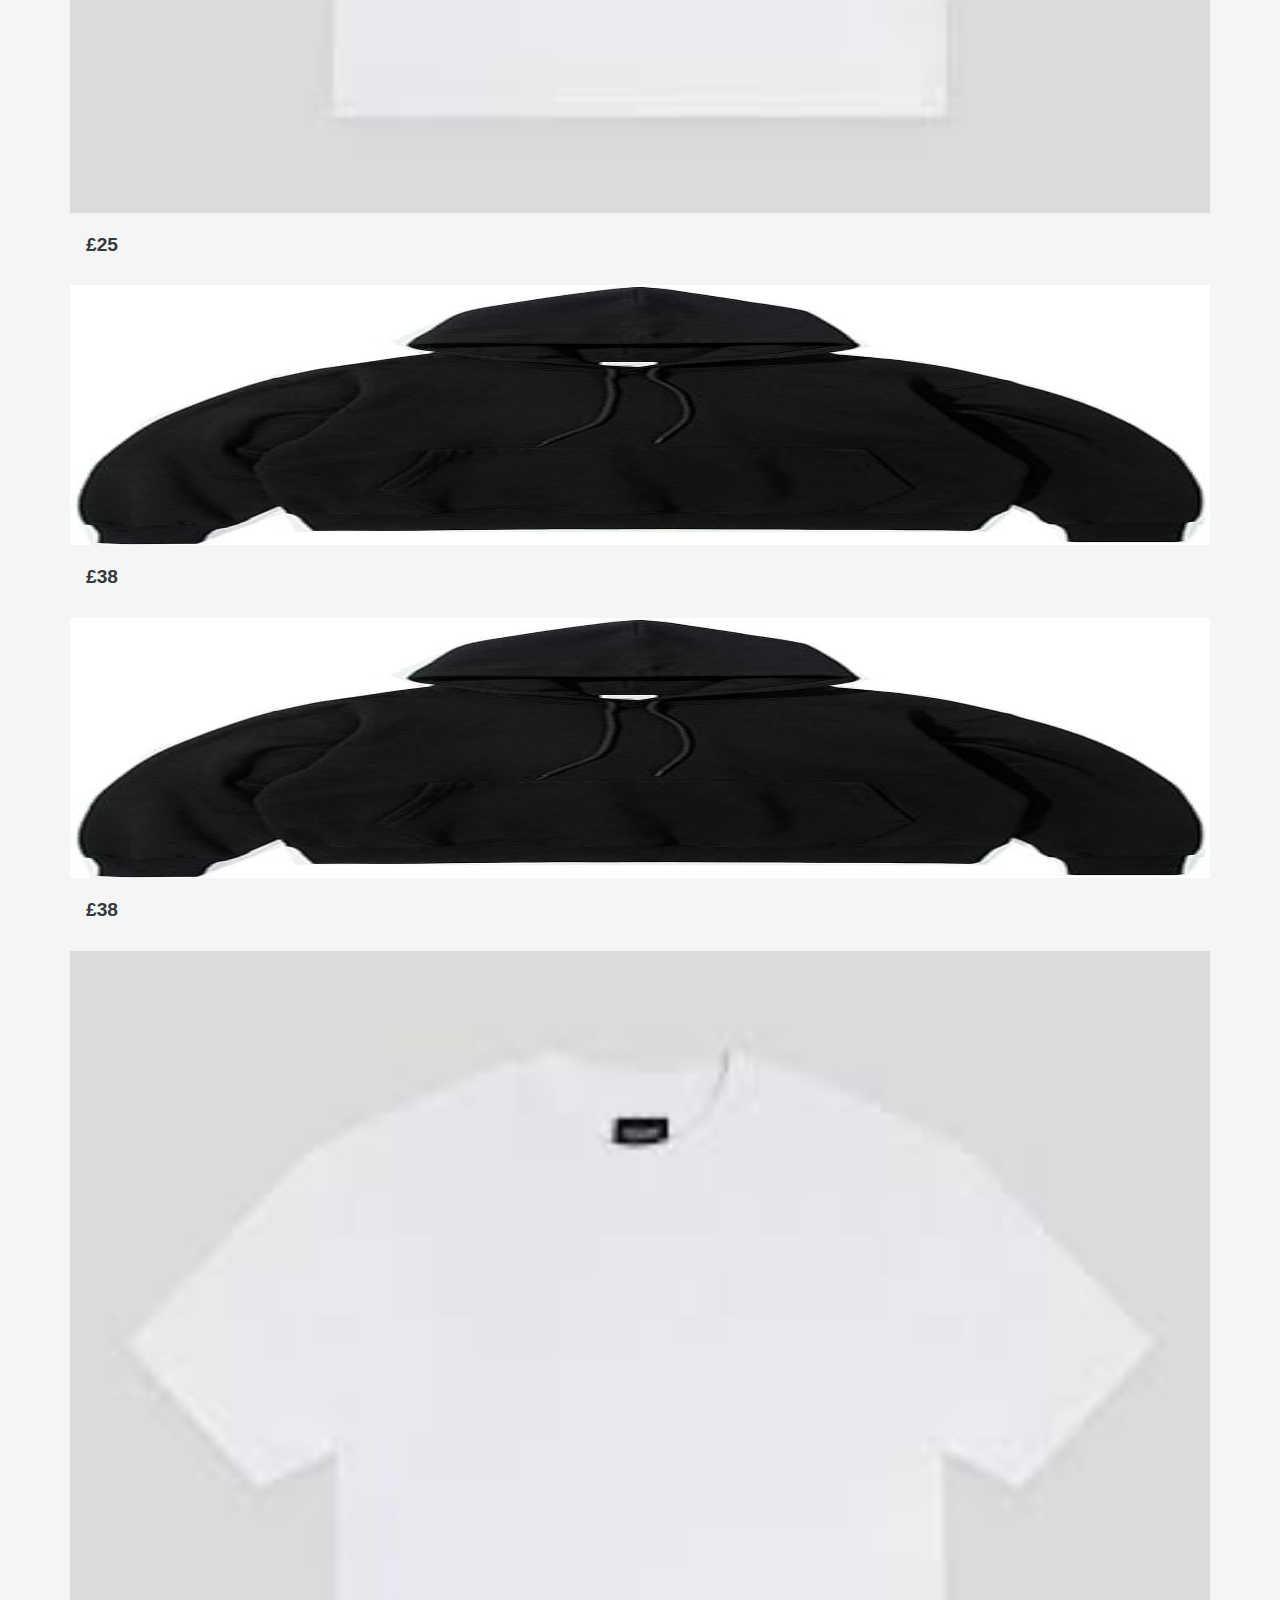
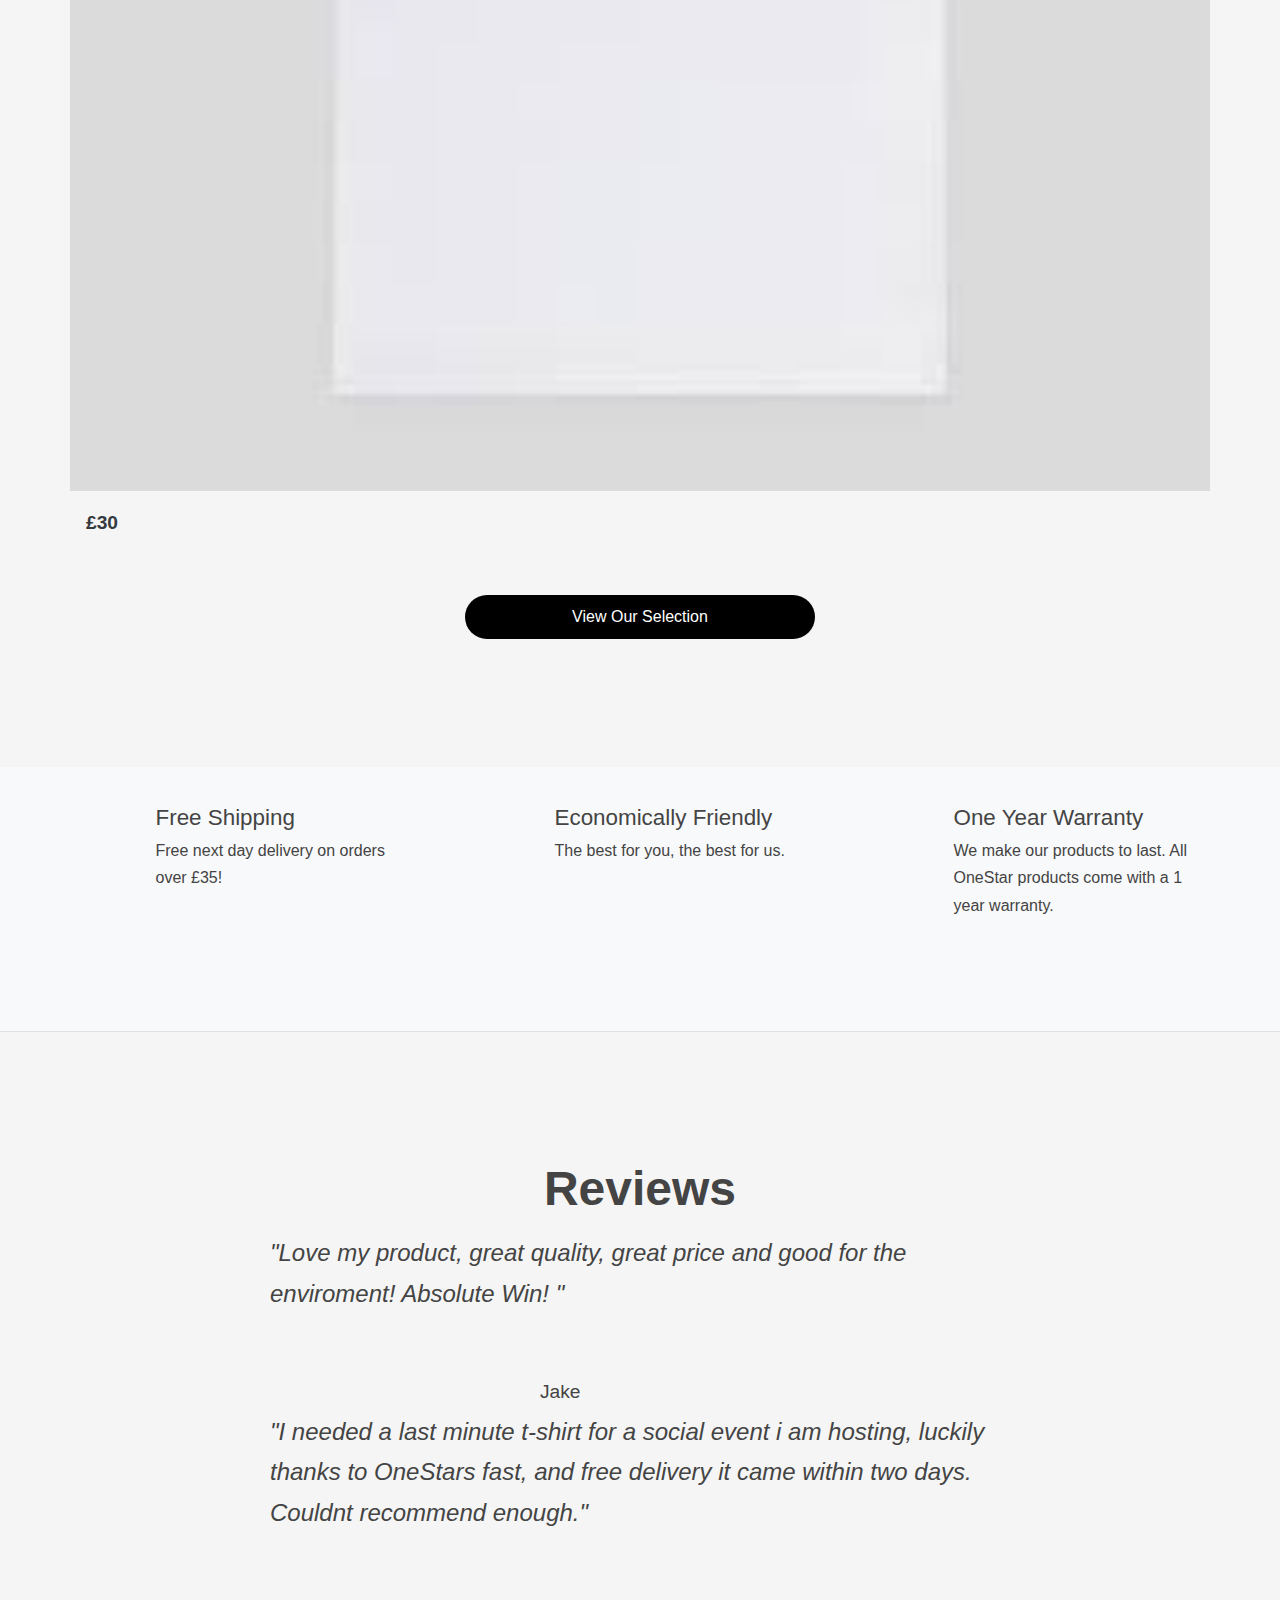
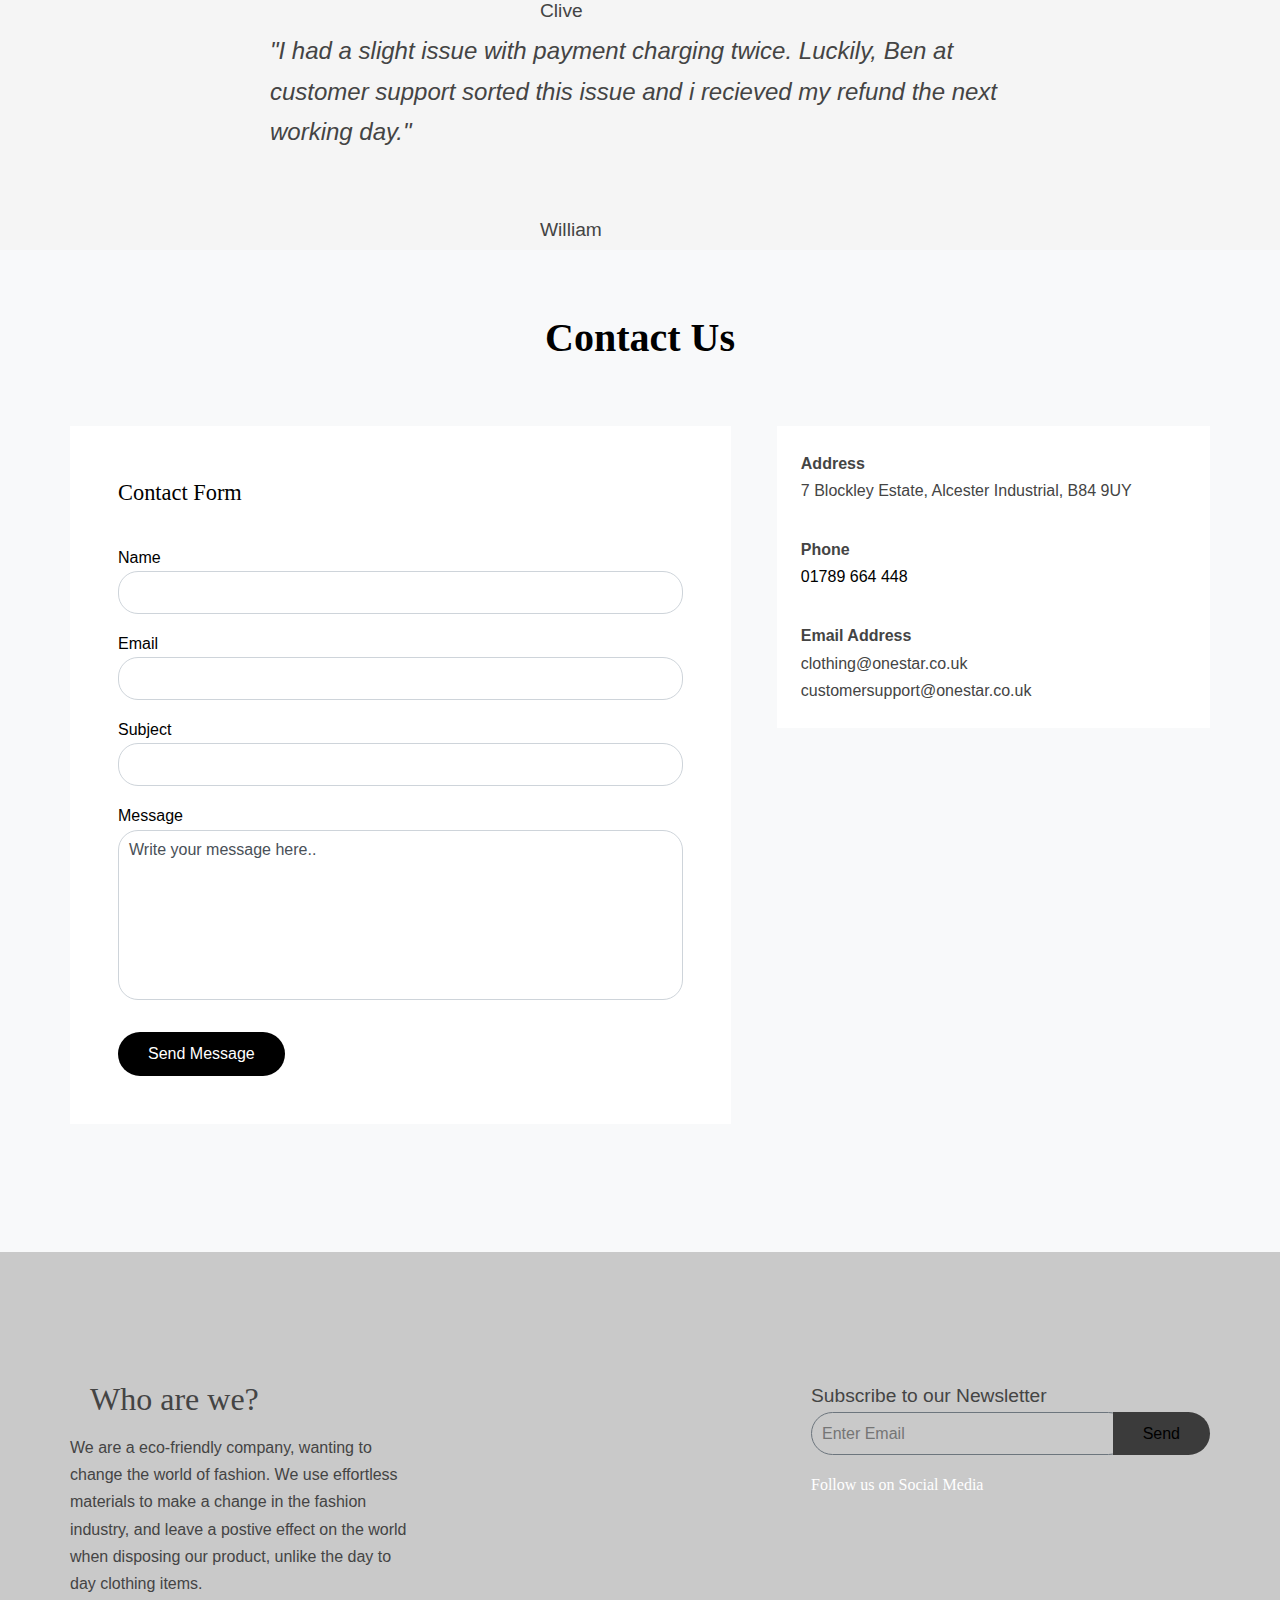
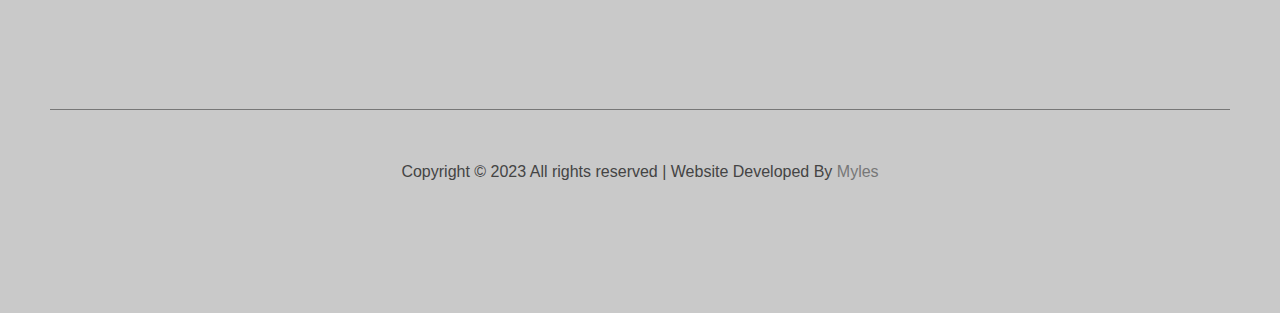
==== commit 898a8af6: "ee" ====
--- a/index.html
+++ b/index.html
@@ -215,7 +215,7 @@
     <footer>
         <div class="flex container">
             <div class="footer-about">
-                <h1>Whats our brand about?</h1>
+                <h1>Who are we?</h1>
                 <p>We are a eco-friendly company, wanting to change the world of fashion. We use effortless materials to make a change in the fashion industry, and leave a postive effect on the world when disposing our product, unlike the day to day clothing items.</p>
             </div>
             <div class="footer-subscribe">
@@ -230,7 +230,6 @@
                     <li><a href="#"><span class="fab fa-facebook-f"></span></a></li>
                     <li><a href="#"><span class="fab fa-twitter"></span></a></li>
                     <li><a href="#"><span class="fab fa-instagram"></span></a></li>
-                    <li><a href="#"><span class="fab fa-linkedin-in"></span></a></li>
                 </ul>
             </div>
         </div>
